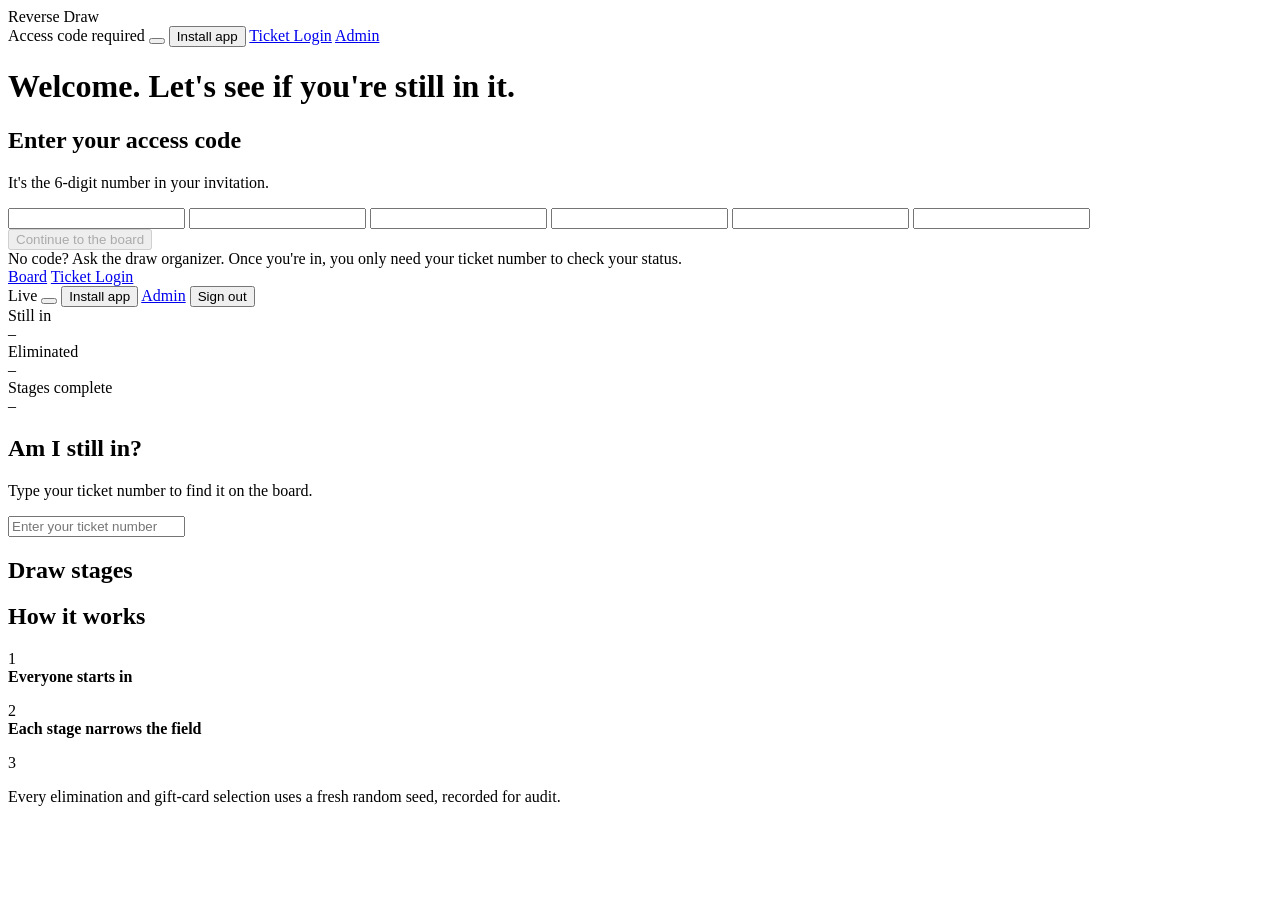
==== app/static/index.html @ 7bb2ddd4 "Polish draw and marketplace states" ====
<!doctype html>
<html lang="en">
<head>
  <meta charset="utf-8">
  <meta name="viewport" content="width=device-width, initial-scale=1, viewport-fit=cover">
  <meta name="theme-color" content="#f6f5f1">
  <meta name="mobile-web-app-capable" content="yes">
  <meta name="apple-mobile-web-app-capable" content="yes">
  <meta name="apple-mobile-web-app-status-bar-style" content="default">
  <meta name="apple-mobile-web-app-title" content="Reverse Draw">
  <title>Reverse Draw</title>
  <link rel="manifest" href="/manifest.webmanifest">
  <link rel="icon" href="/static/app-icon.svg" type="image/svg+xml">
  <link rel="apple-touch-icon" href="/static/app-icon.svg">
  <link rel="preconnect" href="https://fonts.googleapis.com">
  <link rel="preconnect" href="https://fonts.gstatic.com" crossorigin>
  <link rel="stylesheet" href="https://fonts.googleapis.com/css2?family=Public+Sans:wght@400;500;600;700&family=Source+Serif+4:opsz,wght@8..60,500;8..60,600&display=swap">
  <link rel="stylesheet" href="/static/styles.css?v=20">
</head>
<body>

<!-- ============ Landing: enter your 6-digit code ============ -->
<div class="landing hidden" id="gateView">
  <header class="nav">
    <div class="nav-inner">
      <div class="brand">
        <div class="avatar" data-org-initials></div>
        <div class="brand-name" data-org-name>Reverse Draw</div>
      </div>
      <div class="nav-right">
        <span class="muted small">Access code required</span>
        <button class="nav-menu-toggle" type="button" aria-label="Open navigation menu" aria-expanded="false" aria-controls="gateMobileNav">
          <span></span><span></span><span></span>
        </button>
        <button class="btn ghost sm hidden" type="button" data-install-app>Install app</button>
        <a class="btn ghost sm nav-gate-link" href="/trading">Ticket Login</a>
        <a class="btn ghost sm nav-gate-link" href="/admin">Admin</a>
      </div>
    </div>
    <nav class="nav-shelf" id="gateMobileNav" aria-label="Mobile navigation" hidden>
      <a href="/trading">Ticket Login</a>
      <a href="/admin">Admin</a>
    </nav>
  </header>

  <main class="landing-main">
    <div class="landing-copy">
      <div class="eyebrow" id="landingEyebrow"></div>
      <h1>Welcome. Let's see if you're still in it.</h1>
      <p class="lead" id="landingLead"></p>
      <div class="facts" id="landingFacts"></div>
    </div>

    <div class="code-card">
      <div>
        <h2>Enter your access code</h2>
        <p class="sub">It's the 6-digit number in your invitation.</p>
      </div>
      <form id="codeForm" autocomplete="off">
        <div class="otp" id="otp">
          <input inputmode="numeric" pattern="[0-9]*" aria-label="Digit 1" autocomplete="one-time-code">
          <input inputmode="numeric" pattern="[0-9]*" aria-label="Digit 2">
          <input inputmode="numeric" pattern="[0-9]*" aria-label="Digit 3">
          <input inputmode="numeric" pattern="[0-9]*" aria-label="Digit 4">
          <input inputmode="numeric" pattern="[0-9]*" aria-label="Digit 5">
          <input inputmode="numeric" pattern="[0-9]*" aria-label="Digit 6">
        </div>
        <div class="form-error" id="codeError"></div>
        <button class="btn primary lg block" id="codeSubmit" type="submit" disabled>Continue to the board</button>
      </form>
      <div class="foot">No code? Ask the draw organizer. Once you're in, you only need your ticket number to check your status.</div>
    </div>
  </main>

  <footer class="page-foot">
    <div class="inner"><span id="landingNote"></span><span id="landingRefresh"></span></div>
  </footer>
</div>

<!-- ============ Public board ============ -->
<div class="hidden" id="appView">
  <header class="nav" id="top">
    <div class="nav-inner">
      <div class="brand">
        <div class="avatar" data-org-initials></div>
        <div><div class="brand-name" data-org-name></div><div class="brand-sub" data-posted-in></div></div>
      </div>
      <div class="nav-right">
        <nav class="nav-links" aria-label="Primary navigation">
          <a class="on" href="#top" aria-current="page">Board</a>
          <a href="/trading">Ticket Login</a>
        </nav>
        <span class="nav-sep"></span>
        <span class="live"><i></i>Live</span>
        <span class="muted small" id="updated"></span>
        <button class="nav-menu-toggle" type="button" aria-label="Open navigation menu" aria-expanded="false" aria-controls="mobileNav">
          <span></span><span></span><span></span>
        </button>
        <button class="btn ghost sm hidden" type="button" data-install-app>Install app</button>
        <a class="btn ghost sm" href="/admin">Admin</a>
        <button class="btn ghost sm" id="leave" title="Sign out on this device">Sign out</button>
      </div>
    </div>
    <nav class="nav-shelf" id="mobileNav" aria-label="Mobile navigation" hidden>
      <a class="on" href="#top" aria-current="page">Board</a>
      <a href="/trading">Ticket Login</a>
    </nav>
  </header>

  <section class="hero-band" id="hero"></section>

  <main class="wrap flow">
    <div class="stats">
      <div class="stat green"><div class="k">Still in</div><div class="v" id="statIn">–</div></div>
      <div class="stat"><div class="k">Eliminated</div><div class="v" id="statOut">–</div></div>
      <div class="stat"><div class="k">Stages complete</div><div class="v" id="statRound">–</div></div>
    </div>

    <article class="card">
      <div class="post-head">
        <div class="post-by">
          <div class="avatar post" data-org-initials></div>
          <div>
            <b data-org-name></b>
            <div class="sub" id="postedAt"></div>
          </div>
        </div>
        <span class="post-meta" id="boardMeta"></span>
      </div>
      <p class="post-note" id="closingNote"></p>
      <div class="board-wrap"><div class="board" id="board"></div></div>
      <div class="legend" id="legend"></div>
    </article>

    <div class="split">
      <section class="card lookup-card">
        <h2>Am I still in?</h2>
        <p class="muted small" id="lookupHint">Type your ticket number to find it on the board.</p>
        <input class="input" type="text" id="lookup" inputmode="numeric" autocomplete="off" placeholder="Enter your ticket number">
        <div class="lookup-result" id="lookupResult"></div>
      </section>

      <section class="card" id="rounds">
        <h2>Draw stages</h2>
        <ol class="rounds" id="history"></ol>
      </section>
    </div>

    <section class="card" id="how">
      <h2>How it works</h2>
      <div class="how">
        <div class="step"><div class="n">1</div><b>Everyone starts in</b><p id="how1"></p></div>
        <div class="step"><div class="n">2</div><b>Each stage narrows the field</b><p id="how2"></p></div>
        <div class="step"><div class="n">3</div><b id="how3Title"></b><p id="how3"></p></div>
      </div>
    </section>
  </main>

  <footer class="page-foot">
    <div class="inner">
      <span>Every elimination and gift-card selection uses a fresh random seed, recorded for audit.</span>
      <span id="refreshNote"></span>
    </div>
  </footer>
</div>

<script src="/static/common.js?v=20"></script>
<script src="/static/pwa.js?v=20"></script>
<script src="/static/public.js?v=20"></script>
</body>
</html>
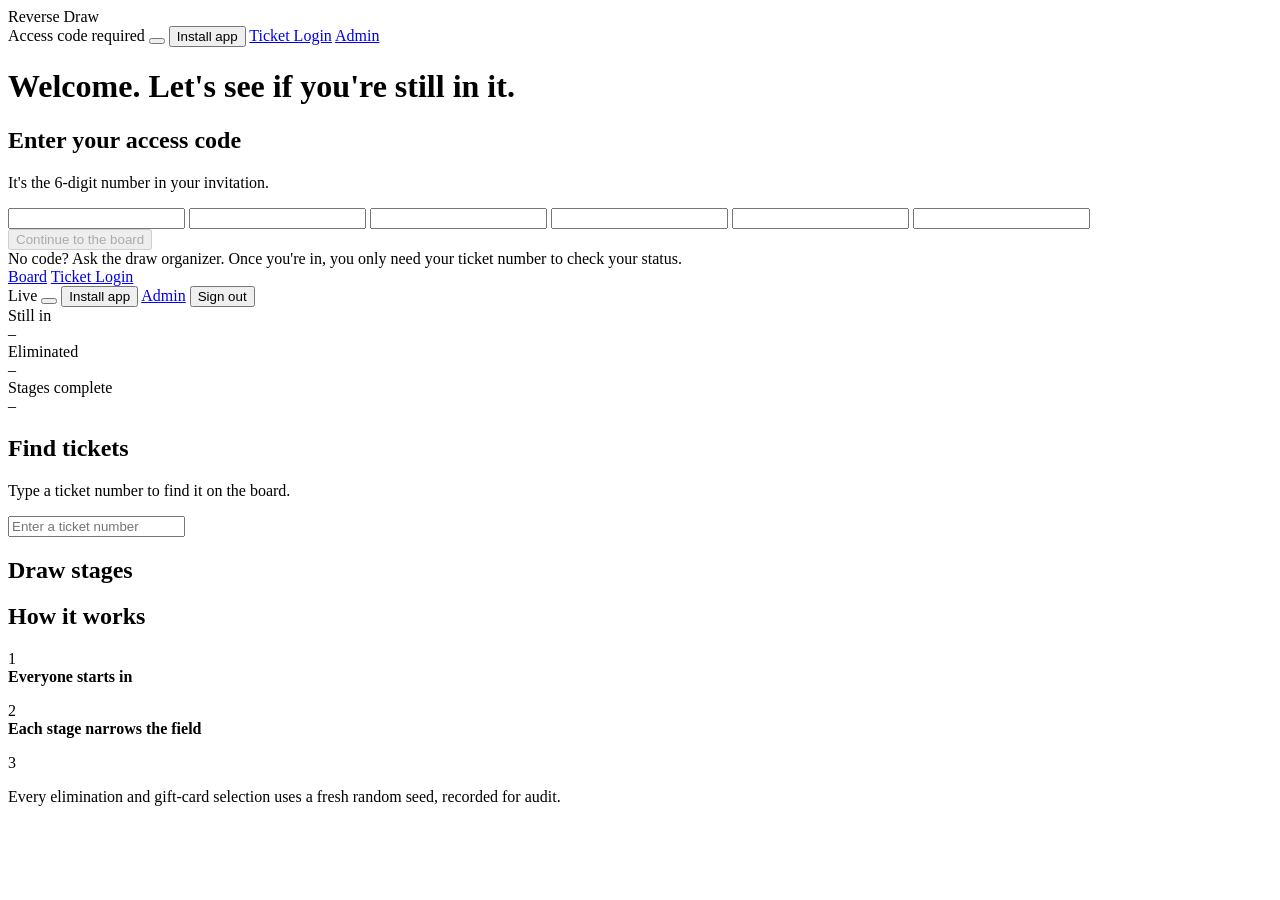
==== commit de153fbd: "Add access code and public holder lookup" ====
--- a/app/static/index.html
+++ b/app/static/index.html
@@ -15,7 +15,7 @@
   <link rel="preconnect" href="https://fonts.googleapis.com">
   <link rel="preconnect" href="https://fonts.gstatic.com" crossorigin>
   <link rel="stylesheet" href="https://fonts.googleapis.com/css2?family=Public+Sans:wght@400;500;600;700&family=Source+Serif+4:opsz,wght@8..60,500;8..60,600&display=swap">
-  <link rel="stylesheet" href="/static/styles.css?v=20">
+  <link rel="stylesheet" href="/static/styles.css?v=23">
 </head>
 <body>
 
@@ -134,9 +134,10 @@
 
     <div class="split">
       <section class="card lookup-card">
-        <h2>Am I still in?</h2>
-        <p class="muted small" id="lookupHint">Type your ticket number to find it on the board.</p>
-        <input class="input" type="text" id="lookup" inputmode="numeric" autocomplete="off" placeholder="Enter your ticket number">
+        <h2>Find tickets</h2>
+        <p class="muted small" id="lookupHint">Type a ticket number to find it on the board.</p>
+        <input class="input" type="text" id="lookup" inputmode="numeric" autocomplete="off" list="holderOptions" placeholder="Enter a ticket number">
+        <datalist id="holderOptions"></datalist>
         <div class="lookup-result" id="lookupResult"></div>
       </section>
 
@@ -166,6 +167,6 @@
 
 <script src="/static/common.js?v=20"></script>
 <script src="/static/pwa.js?v=20"></script>
-<script src="/static/public.js?v=20"></script>
+<script src="/static/public.js?v=23"></script>
 </body>
 </html>
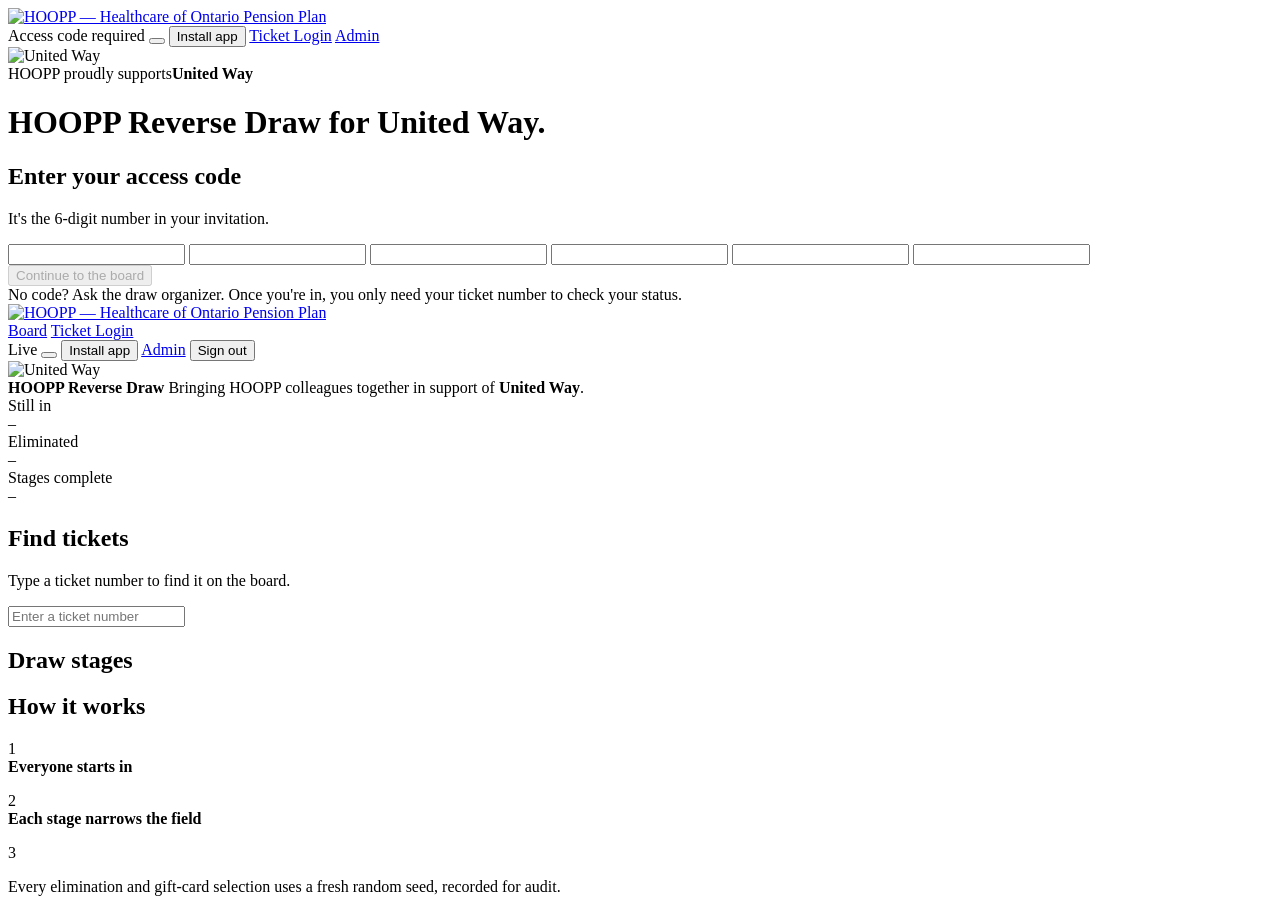
==== commit b0ed413b: "Brand participant experience for HOOPP and United Way" ====
--- a/app/static/index.html
+++ b/app/static/index.html
@@ -3,30 +3,30 @@
 <head>
   <meta charset="utf-8">
   <meta name="viewport" content="width=device-width, initial-scale=1, viewport-fit=cover">
-  <meta name="theme-color" content="#f6f5f1">
+  <meta name="theme-color" content="#009944">
   <meta name="mobile-web-app-capable" content="yes">
   <meta name="apple-mobile-web-app-capable" content="yes">
   <meta name="apple-mobile-web-app-status-bar-style" content="default">
-  <meta name="apple-mobile-web-app-title" content="Reverse Draw">
-  <title>Reverse Draw</title>
+  <meta name="apple-mobile-web-app-title" content="HOOPP Draw">
+  <title>HOOPP Reverse Draw · Supporting United Way</title>
   <link rel="manifest" href="/manifest.webmanifest">
-  <link rel="icon" href="/static/app-icon.svg" type="image/svg+xml">
-  <link rel="apple-touch-icon" href="/static/app-icon.svg">
+  <link rel="icon" href="/static/hoopp-icon.svg" type="image/svg+xml">
+  <link rel="apple-touch-icon" href="/static/hoopp-icon.svg">
   <link rel="preconnect" href="https://fonts.googleapis.com">
   <link rel="preconnect" href="https://fonts.gstatic.com" crossorigin>
   <link rel="stylesheet" href="https://fonts.googleapis.com/css2?family=Public+Sans:wght@400;500;600;700&family=Source+Serif+4:opsz,wght@8..60,500;8..60,600&display=swap">
-  <link rel="stylesheet" href="/static/styles.css?v=23">
+  <link rel="stylesheet" href="/static/styles.css?v=24">
+  <link rel="stylesheet" href="/static/campaign.css?v=24">
 </head>
-<body>
+<body class="campaign-site">
 
 <!-- ============ Landing: enter your 6-digit code ============ -->
 <div class="landing hidden" id="gateView">
   <header class="nav">
     <div class="nav-inner">
-      <div class="brand">
-        <div class="avatar" data-org-initials></div>
-        <div class="brand-name" data-org-name>Reverse Draw</div>
-      </div>
+      <a class="brand" href="/" aria-label="HOOPP Reverse Draw home">
+        <img class="hoopp-logo" src="/static/hoopp-logo.svg" alt="HOOPP — Healthcare of Ontario Pension Plan">
+      </a>
       <div class="nav-right">
         <span class="muted small">Access code required</span>
         <button class="nav-menu-toggle" type="button" aria-label="Open navigation menu" aria-expanded="false" aria-controls="gateMobileNav">
@@ -45,8 +45,12 @@
 
   <main class="landing-main">
     <div class="landing-copy">
+      <div class="campaign-lockup">
+        <img src="/static/united-way-logo.png" alt="United Way">
+        <div class="campaign-lockup-copy"><span>HOOPP proudly supports</span><b>United Way</b></div>
+      </div>
       <div class="eyebrow" id="landingEyebrow"></div>
-      <h1>Welcome. Let's see if you're still in it.</h1>
+      <h1>HOOPP Reverse Draw <strong>for United Way.</strong></h1>
       <p class="lead" id="landingLead"></p>
       <div class="facts" id="landingFacts"></div>
     </div>
@@ -81,10 +85,9 @@
 <div class="hidden" id="appView">
   <header class="nav" id="top">
     <div class="nav-inner">
-      <div class="brand">
-        <div class="avatar" data-org-initials></div>
-        <div><div class="brand-name" data-org-name></div><div class="brand-sub" data-posted-in></div></div>
-      </div>
+      <a class="brand" href="/" aria-label="HOOPP Reverse Draw home">
+        <img class="hoopp-logo" src="/static/hoopp-logo.svg" alt="HOOPP — Healthcare of Ontario Pension Plan">
+      </a>
       <div class="nav-right">
         <nav class="nav-links" aria-label="Primary navigation">
           <a class="on" href="#top" aria-current="page">Board</a>
@@ -106,6 +109,16 @@
       <a href="/trading">Ticket Login</a>
     </nav>
   </header>
+
+  <section class="campaign-strip" aria-label="United Way campaign">
+    <div class="campaign-strip-inner">
+      <img class="united-way-mark" src="/static/united-way-logo.png" alt="United Way">
+      <div class="campaign-strip-copy">
+        <b>HOOPP Reverse Draw</b>
+        <span>Bringing HOOPP colleagues together in support of <strong>United Way</strong>.</span>
+      </div>
+    </div>
+  </section>
 
   <section class="hero-band" id="hero"></section>
 
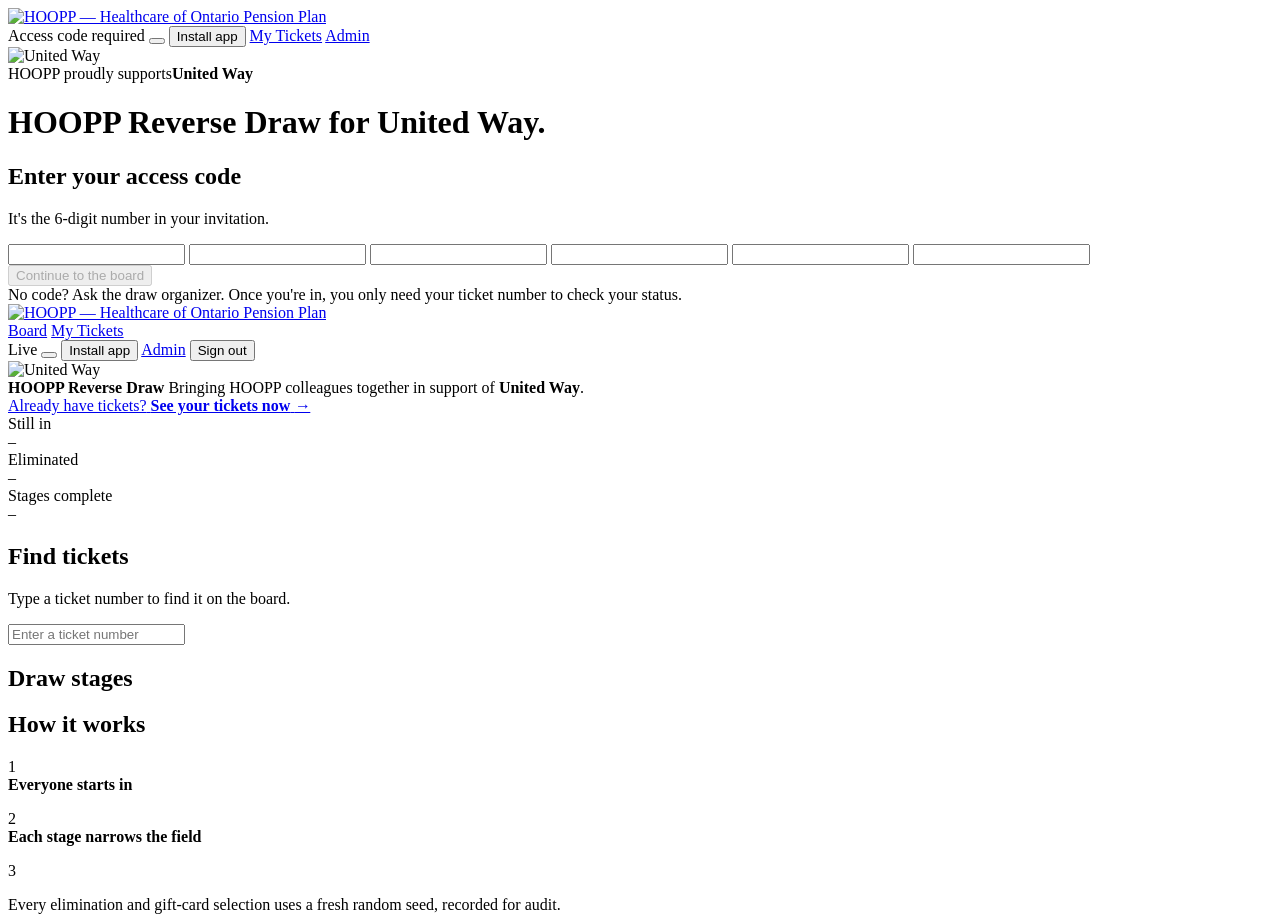
==== commit 5bfc9889: "Add direct ticket login CTA" ====
--- a/app/static/index.html
+++ b/app/static/index.html
@@ -15,8 +15,8 @@
   <link rel="preconnect" href="https://fonts.googleapis.com">
   <link rel="preconnect" href="https://fonts.gstatic.com" crossorigin>
   <link rel="stylesheet" href="https://fonts.googleapis.com/css2?family=Public+Sans:wght@400;500;600;700&family=Source+Serif+4:opsz,wght@8..60,500;8..60,600&display=swap">
-  <link rel="stylesheet" href="/static/styles.css?v=24">
-  <link rel="stylesheet" href="/static/campaign.css?v=24">
+  <link rel="stylesheet" href="/static/styles.css?v=25">
+  <link rel="stylesheet" href="/static/campaign.css?v=26">
 </head>
 <body class="campaign-site">
 
@@ -33,12 +33,12 @@
           <span></span><span></span><span></span>
         </button>
         <button class="btn ghost sm hidden" type="button" data-install-app>Install app</button>
-        <a class="btn ghost sm nav-gate-link" href="/trading">Ticket Login</a>
-        <a class="btn ghost sm nav-gate-link" href="/admin">Admin</a>
+        <a class="btn ghost sm nav-gate-link" href="/trading/login">My Tickets</a>
+        <a class="btn ghost sm nav-gate-link mobile-hide" href="/admin">Admin</a>
       </div>
     </div>
     <nav class="nav-shelf" id="gateMobileNav" aria-label="Mobile navigation" hidden>
-      <a href="/trading">Ticket Login</a>
+      <a href="/trading/login">My Tickets</a>
       <a href="/admin">Admin</a>
     </nav>
   </header>
@@ -91,7 +91,7 @@
       <div class="nav-right">
         <nav class="nav-links" aria-label="Primary navigation">
           <a class="on" href="#top" aria-current="page">Board</a>
-          <a href="/trading">Ticket Login</a>
+          <a href="/trading/login">My Tickets</a>
         </nav>
         <span class="nav-sep"></span>
         <span class="live"><i></i>Live</span>
@@ -100,13 +100,13 @@
           <span></span><span></span><span></span>
         </button>
         <button class="btn ghost sm hidden" type="button" data-install-app>Install app</button>
-        <a class="btn ghost sm" href="/admin">Admin</a>
+        <a class="btn ghost sm mobile-hide" href="/admin">Admin</a>
         <button class="btn ghost sm" id="leave" title="Sign out on this device">Sign out</button>
       </div>
     </div>
     <nav class="nav-shelf" id="mobileNav" aria-label="Mobile navigation" hidden>
       <a class="on" href="#top" aria-current="page">Board</a>
-      <a href="/trading">Ticket Login</a>
+      <a href="/trading/login">My Tickets</a>
     </nav>
   </header>
 
@@ -117,6 +117,11 @@
         <b>HOOPP Reverse Draw</b>
         <span>Bringing HOOPP colleagues together in support of <strong>United Way</strong>.</span>
       </div>
+      <a class="campaign-ticket-cta" href="/trading/login">
+        <span>Already have tickets?</span>
+        <strong>See your tickets now</strong>
+        <i aria-hidden="true">→</i>
+      </a>
     </div>
   </section>
 
@@ -141,7 +146,7 @@
         <span class="post-meta" id="boardMeta"></span>
       </div>
       <p class="post-note" id="closingNote"></p>
-      <div class="board-wrap"><div class="board" id="board"></div></div>
+      <div class="board-wrap" tabindex="0" role="region" aria-label="Scrollable ticket board"><div class="board" id="board"></div></div>
       <div class="legend" id="legend"></div>
     </article>
 
@@ -178,8 +183,8 @@
   </footer>
 </div>
 
-<script src="/static/common.js?v=20"></script>
+<script src="/static/common.js?v=25"></script>
 <script src="/static/pwa.js?v=20"></script>
-<script src="/static/public.js?v=23"></script>
+<script src="/static/public.js?v=25"></script>
 </body>
 </html>
